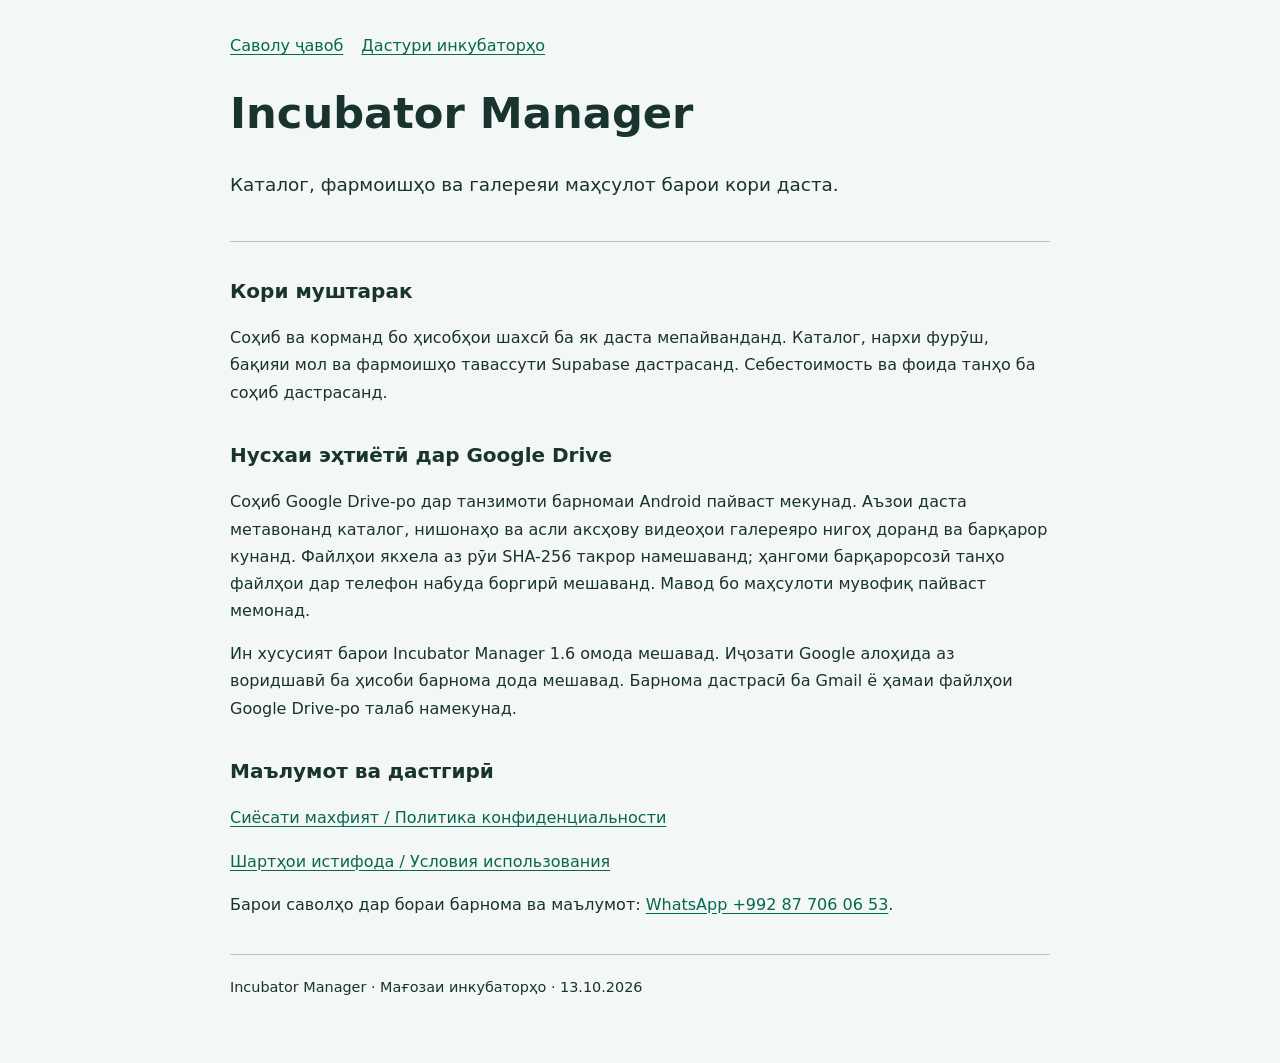
==== app/index.html @ 67bede88 "Add Incubator Manager app and Google Drive data policy pages" ====
<!doctype html><html lang="tg"><head><meta charset="utf-8"><meta name="viewport" content="width=device-width,initial-scale=1"><title>Incubator Manager — барномаи даста</title><meta name="description" content="Incubator Manager: каталог, фармоишҳо ва нусхаи эҳтиётии галерея барои даста."><link rel="stylesheet" href="style.css"></head><body><header><nav><a href="../">Саволу ҷавоб</a><a href="../guide/">Дастури инкубаторҳо</a></nav><h1>Incubator Manager</h1><p class="lead">Каталог, фармоишҳо ва галереяи маҳсулот барои кори даста.</p></header><main><h2>Кори муштарак</h2><p>Соҳиб ва корманд бо ҳисобҳои шахсӣ ба як даста мепайванданд. Каталог, нархи фурӯш, бақияи мол ва фармоишҳо тавассути Supabase дастрасанд. Себестоимость ва фоида танҳо ба соҳиб дастрасанд.</p><h2>Нусхаи эҳтиётӣ дар Google Drive</h2><p>Соҳиб Google Drive-ро дар танзимоти барномаи Android пайваст мекунад. Аъзои даста метавонанд каталог, нишонаҳо ва асли аксҳову видеоҳои галереяро нигоҳ доранд ва барқарор кунанд. Файлҳои якхела аз рӯи SHA-256 такрор намешаванд; ҳангоми барқарорсозӣ танҳо файлҳои дар телефон набуда боргирӣ мешаванд. Мавод бо маҳсулоти мувофиқ пайваст мемонад.</p><p>Ин хусусият барои Incubator Manager 1.6 омода мешавад. Иҷозати Google алоҳида аз воридшавӣ ба ҳисоби барнома дода мешавад. Барнома дастрасӣ ба Gmail ё ҳамаи файлҳои Google Drive-ро талаб намекунад.</p><h2>Маълумот ва дастгирӣ</h2><p><a href="privacy/">Сиёсати махфият / Политика конфиденциальности</a></p><p><a href="terms/">Шартҳои истифода / Условия использования</a></p><p>Барои саволҳо дар бораи барнома ва маълумот: <a href="https://wa.me/992877060653">WhatsApp +992 87 706 06 53</a>.</p></main><footer>Incubator Manager · Мағозаи инкубаторҳо · 13.10.2026</footer></body></html>
---- app/style.css ----
:root{color-scheme:light dark;font-family:system-ui,sans-serif;line-height:1.7;color:#19332e;background:#f3f7f5}body{max-width:820px;margin:0 auto;padding:32px 22px 64px}header{border-bottom:1px solid #b6c9c0;padding-bottom:22px}a{color:#086750;text-underline-offset:3px}h1{font-size:clamp(1.8rem,5vw,2.7rem);line-height:1.2}h2{font-size:1.25rem;margin-top:32px}nav{display:flex;gap:18px;flex-wrap:wrap}.lead{font-size:1.15rem}footer{border-top:1px solid #b6c9c0;margin-top:36px;padding-top:20px;font-size:.9rem}li{margin:8px 0}@media(prefers-color-scheme:dark){:root{color:#e0eee7;background:#14231f}a{color:#91dac1}}
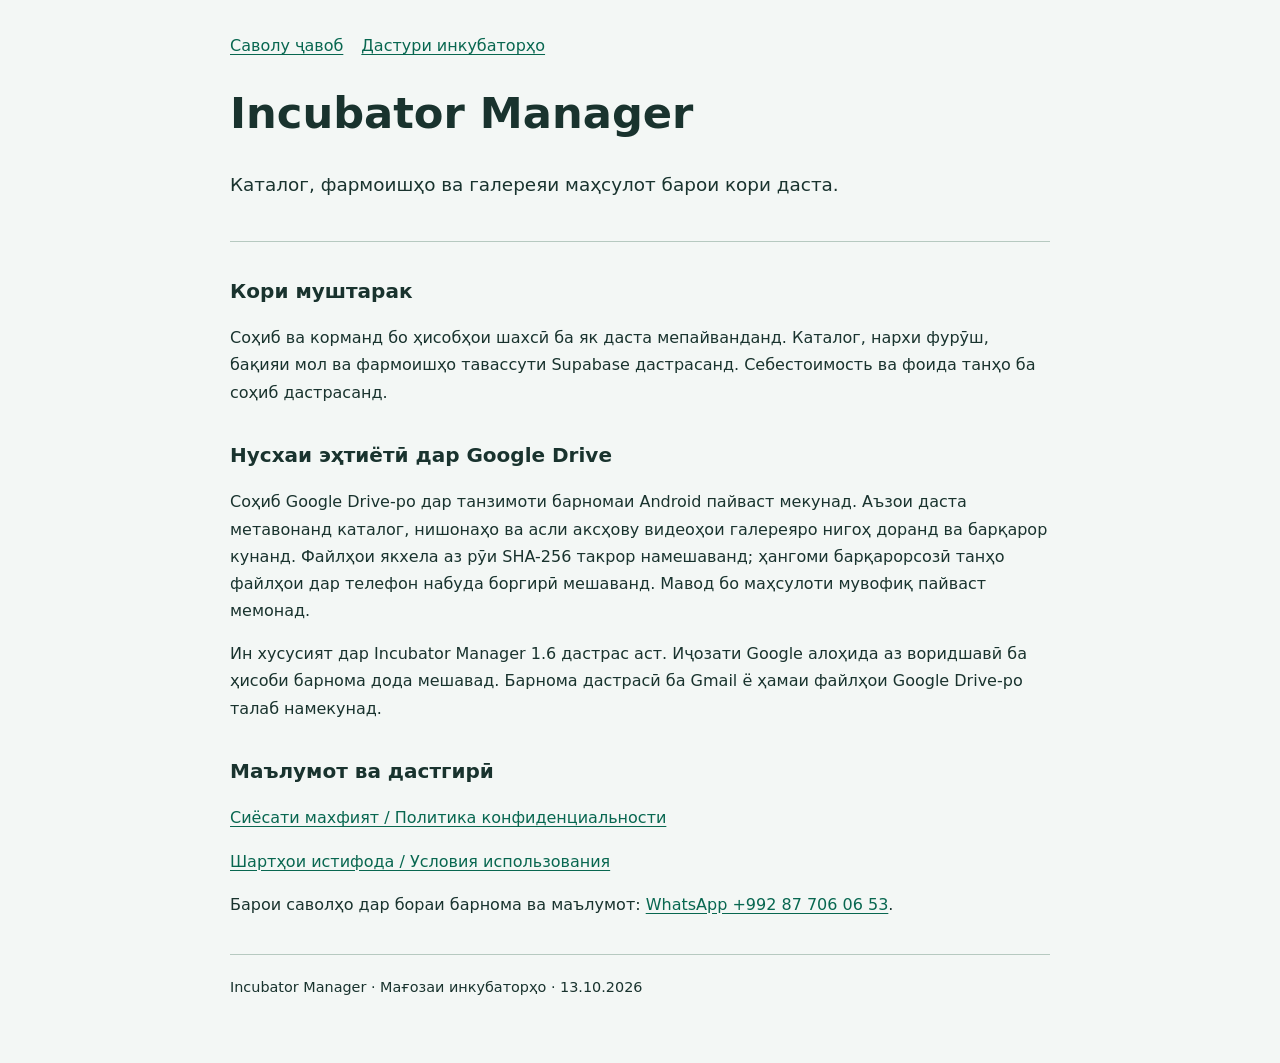
==== commit 9a7ed38e: "Document optional local media search and portable file index" ====
--- a/app/index.html
+++ b/app/index.html
@@ -1 +1 @@
-<!doctype html><html lang="tg"><head><meta charset="utf-8"><meta name="viewport" content="width=device-width,initial-scale=1"><title>Incubator Manager — барномаи даста</title><meta name="description" content="Incubator Manager: каталог, фармоишҳо ва нусхаи эҳтиётии галерея барои даста."><link rel="stylesheet" href="style.css"></head><body><header><nav><a href="../">Саволу ҷавоб</a><a href="../guide/">Дастури инкубаторҳо</a></nav><h1>Incubator Manager</h1><p class="lead">Каталог, фармоишҳо ва галереяи маҳсулот барои кори даста.</p></header><main><h2>Кори муштарак</h2><p>Соҳиб ва корманд бо ҳисобҳои шахсӣ ба як даста мепайванданд. Каталог, нархи фурӯш, бақияи мол ва фармоишҳо тавассути Supabase дастрасанд. Себестоимость ва фоида танҳо ба соҳиб дастрасанд.</p><h2>Нусхаи эҳтиётӣ дар Google Drive</h2><p>Соҳиб Google Drive-ро дар танзимоти барномаи Android пайваст мекунад. Аъзои даста метавонанд каталог, нишонаҳо ва асли аксҳову видеоҳои галереяро нигоҳ доранд ва барқарор кунанд. Файлҳои якхела аз рӯи SHA-256 такрор намешаванд; ҳангоми барқарорсозӣ танҳо файлҳои дар телефон набуда боргирӣ мешаванд. Мавод бо маҳсулоти мувофиқ пайваст мемонад.</p><p>Ин хусусият барои Incubator Manager 1.6 омода мешавад. Иҷозати Google алоҳида аз воридшавӣ ба ҳисоби барнома дода мешавад. Барнома дастрасӣ ба Gmail ё ҳамаи файлҳои Google Drive-ро талаб намекунад.</p><h2>Маълумот ва дастгирӣ</h2><p><a href="privacy/">Сиёсати махфият / Политика конфиденциальности</a></p><p><a href="terms/">Шартҳои истифода / Условия использования</a></p><p>Барои саволҳо дар бораи барнома ва маълумот: <a href="https://wa.me/992877060653">WhatsApp +992 87 706 06 53</a>.</p></main><footer>Incubator Manager · Мағозаи инкубаторҳо · 13.10.2026</footer></body></html>
+<!doctype html><html lang="tg"><head><meta charset="utf-8"><meta name="viewport" content="width=device-width,initial-scale=1"><title>Incubator Manager — барномаи даста</title><meta name="description" content="Incubator Manager: каталог, фармоишҳо ва нусхаи эҳтиётии галерея барои даста."><link rel="stylesheet" href="style.css"></head><body><header><nav><a href="../">Саволу ҷавоб</a><a href="../guide/">Дастури инкубаторҳо</a></nav><h1>Incubator Manager</h1><p class="lead">Каталог, фармоишҳо ва галереяи маҳсулот барои кори даста.</p></header><main><h2>Кори муштарак</h2><p>Соҳиб ва корманд бо ҳисобҳои шахсӣ ба як даста мепайванданд. Каталог, нархи фурӯш, бақияи мол ва фармоишҳо тавассути Supabase дастрасанд. Себестоимость ва фоида танҳо ба соҳиб дастрасанд.</p><h2>Нусхаи эҳтиётӣ дар Google Drive</h2><p>Соҳиб Google Drive-ро дар танзимоти барномаи Android пайваст мекунад. Аъзои даста метавонанд каталог, нишонаҳо ва асли аксҳову видеоҳои галереяро нигоҳ доранд ва барқарор кунанд. Файлҳои якхела аз рӯи SHA-256 такрор намешаванд; ҳангоми барқарорсозӣ танҳо файлҳои дар телефон набуда боргирӣ мешаванд. Мавод бо маҳсулоти мувофиқ пайваст мемонад.</p><p>Ин хусусият дар Incubator Manager 1.6 дастрас аст. Иҷозати Google алоҳида аз воридшавӣ ба ҳисоби барнома дода мешавад. Барнома дастрасӣ ба Gmail ё ҳамаи файлҳои Google Drive-ро талаб намекунад.</p><h2>Маълумот ва дастгирӣ</h2><p><a href="privacy/">Сиёсати махфият / Политика конфиденциальности</a></p><p><a href="terms/">Шартҳои истифода / Условия использования</a></p><p>Барои саволҳо дар бораи барнома ва маълумот: <a href="https://wa.me/992877060653">WhatsApp +992 87 706 06 53</a>.</p></main><footer>Incubator Manager · Мағозаи инкубаторҳо · 13.10.2026</footer></body></html>
